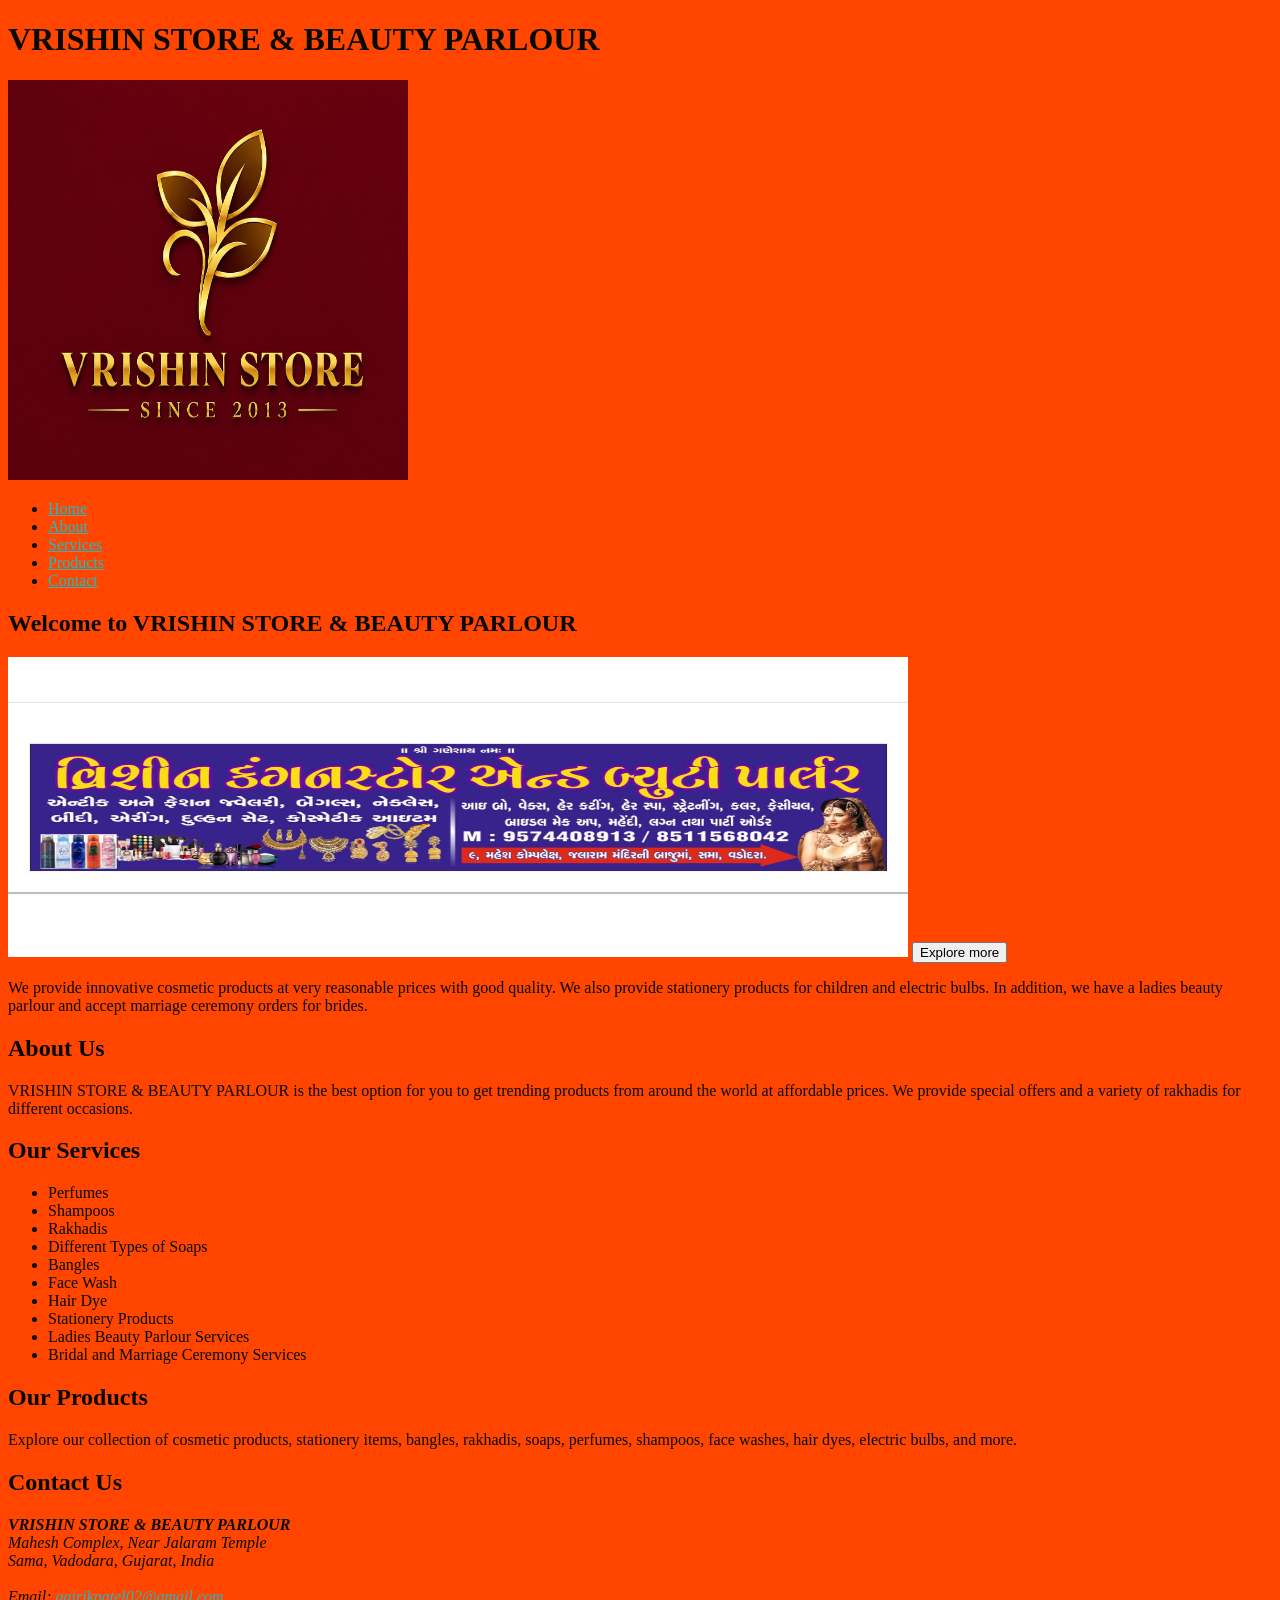
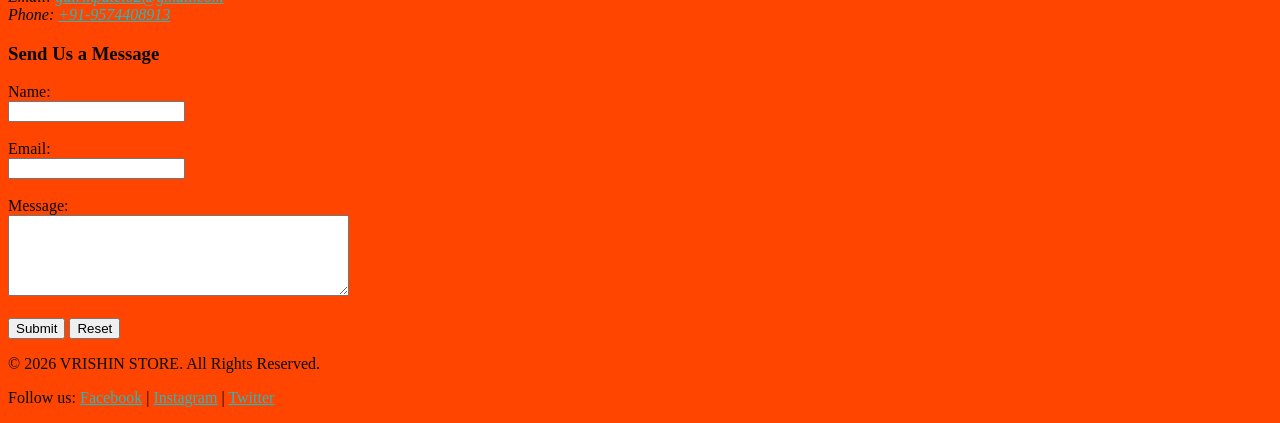
==== first.html @ b4a9011b "Publish VRISHIN STORE website" ====
<!DOCTYPE html>
<html lang="en">
<head>
    <meta charset="UTF-8">
    <meta name="viewport" content="width=device-width, initial-scale=1.0">

    <meta name="author" content="VRISHIN STORE">
    <meta name="description"
          content="Official website of Vrishin Store providing cosmetic products and beauty parlour services">

    <title>VRISHIN STORE</title>

    <!-- Favicon -->
    <link rel="icon" href="logo.jpg" type="image/jpeg">

    <!-- CSS -->
    <style>
    body {
        background-color: orangered;
        color: #070900;
        font-family: "impact", bold cursive;
    }

    a {
        color: #22bbc1;
    }

    a:visited {
        color: #1355be;
    }

    a:hover {
        color: #210ab9;
    }
</style>
</head>

<body>

    <!-- Header -->
    <header>
        <h1>VRISHIN STORE &amp; BEAUTY PARLOUR</h1>

        <img src="ChatGPT Image Aug 8, 2026, 09_49_58 PM.png"
             alt="VRISHIN STORE Logo"
             width="400"
                 height="400">

        <!-- Navigation -->
        <nav>
            <ul>
                <li><a href="#home">Home</a></li>
                <li><a href="#about">About</a></li>
                <li><a href="#services">Services</a></li>
                <li><a href="#products">Products</a></li>
                <li><a href="#contact">Contact</a></li>
            </ul>
        </nav>
    </header>


    <!-- Main Content -->
    <main>

        <!-- Banner Section -->
        <section class="hero">
            <h2>Welcome to VRISHIN STORE &amp; BEAUTY PARLOUR</h2>

            <img src="WhatsApp Image 2026-07-31 at 9.47.10 AM.jpeg"
                 alt="ChatGPT Image Aug 8, 2026, 09_49_58 PM.png"
                 width="900"
                 height="300">
            <button> Explore more </button>
            <p>
                We provide innovative cosmetic products at very reasonable prices
                with good quality. We also provide stationery products for children
                and electric bulbs. In addition, we have a ladies beauty parlour
                and accept marriage ceremony orders for brides.
            </p>
        </section>


        <!-- About Section -->
        <section id="about">
            <h2>About Us</h2>

            <p>
                VRISHIN STORE &amp; BEAUTY PARLOUR is the best option for you to get
                trending products from around the world at affordable prices.
                We provide special offers and a variety of rakhadis for different
                occasions.
            </p>
        </section>


        <!-- Services Section -->
        <section id="services">
            <h2>Our Services</h2>

            <ul>
                <li>Perfumes</li>
                <li>Shampoos</li>
                <li>Rakhadis</li>
                <li>Different Types of Soaps</li>
                <li>Bangles</li>
                <li>Face Wash</li>
                <li>Hair Dye</li>
                <li>Stationery Products</li>
                <li>Ladies Beauty Parlour Services</li>
                <li>Bridal and Marriage Ceremony Services</li>
            </ul>
        </section>


        <!-- Products Section -->
        <section id="products">
            <div class="card">
            <h2>Our Products</h2>

            <p>
                Explore our collection of cosmetic products, stationery items,
                bangles, rakhadis, soaps, perfumes, shampoos, face washes,
                hair dyes, electric bulbs, and more.
            </p>
            </div>
        </section>


        <!-- Contact Section -->
        <section id="contact">
            <h2>Contact Us</h2>

            <address>
                <strong>VRISHIN STORE &amp; BEAUTY PARLOUR</strong><br>
                Mahesh Complex, Near Jalaram Temple<br>
                Sama, Vadodara, Gujarat, India<br><br>

                Email:
                <a href="mailto:gairikpatel02@gmail.com">
                    gairikpatel02@gmail.com
                </a>
                <br>

                Phone:
                <a href="tel:+919574408913">
                    +91-9574408913
                </a>
            </address>

            <div class="card">
            <h3>Send Us a Message</h3>
                </div>
            <form action="#" method="post">

                <label for="name">Name:</label><br>
                <input type="text" id="name" name="name" required>

                <br><br>

                <label for="email">Email:</label><br>
                <input type="email" id="email" name="email" required>

                <br><br>

                <label for="message">Message:</label><br>

                <textarea id="message"
                          name="message"
                          rows="5"
                          cols="40"
                          required></textarea>

                <br><br>

                <input type="submit" value="Submit">
                <input type="reset" value="Reset">

            </form>
        </section>

    </main>


    <!-- Footer -->
    <footer>
        <p>
            &copy; 2026 VRISHIN STORE. All Rights Reserved.
        </p>

        <p>
            Follow us:
            <a href="#">Facebook</a> |
            <a href="#">Instagram</a> |
            <a href="#">Twitter</a>
        </p>
    </footer>

</body>
</html>
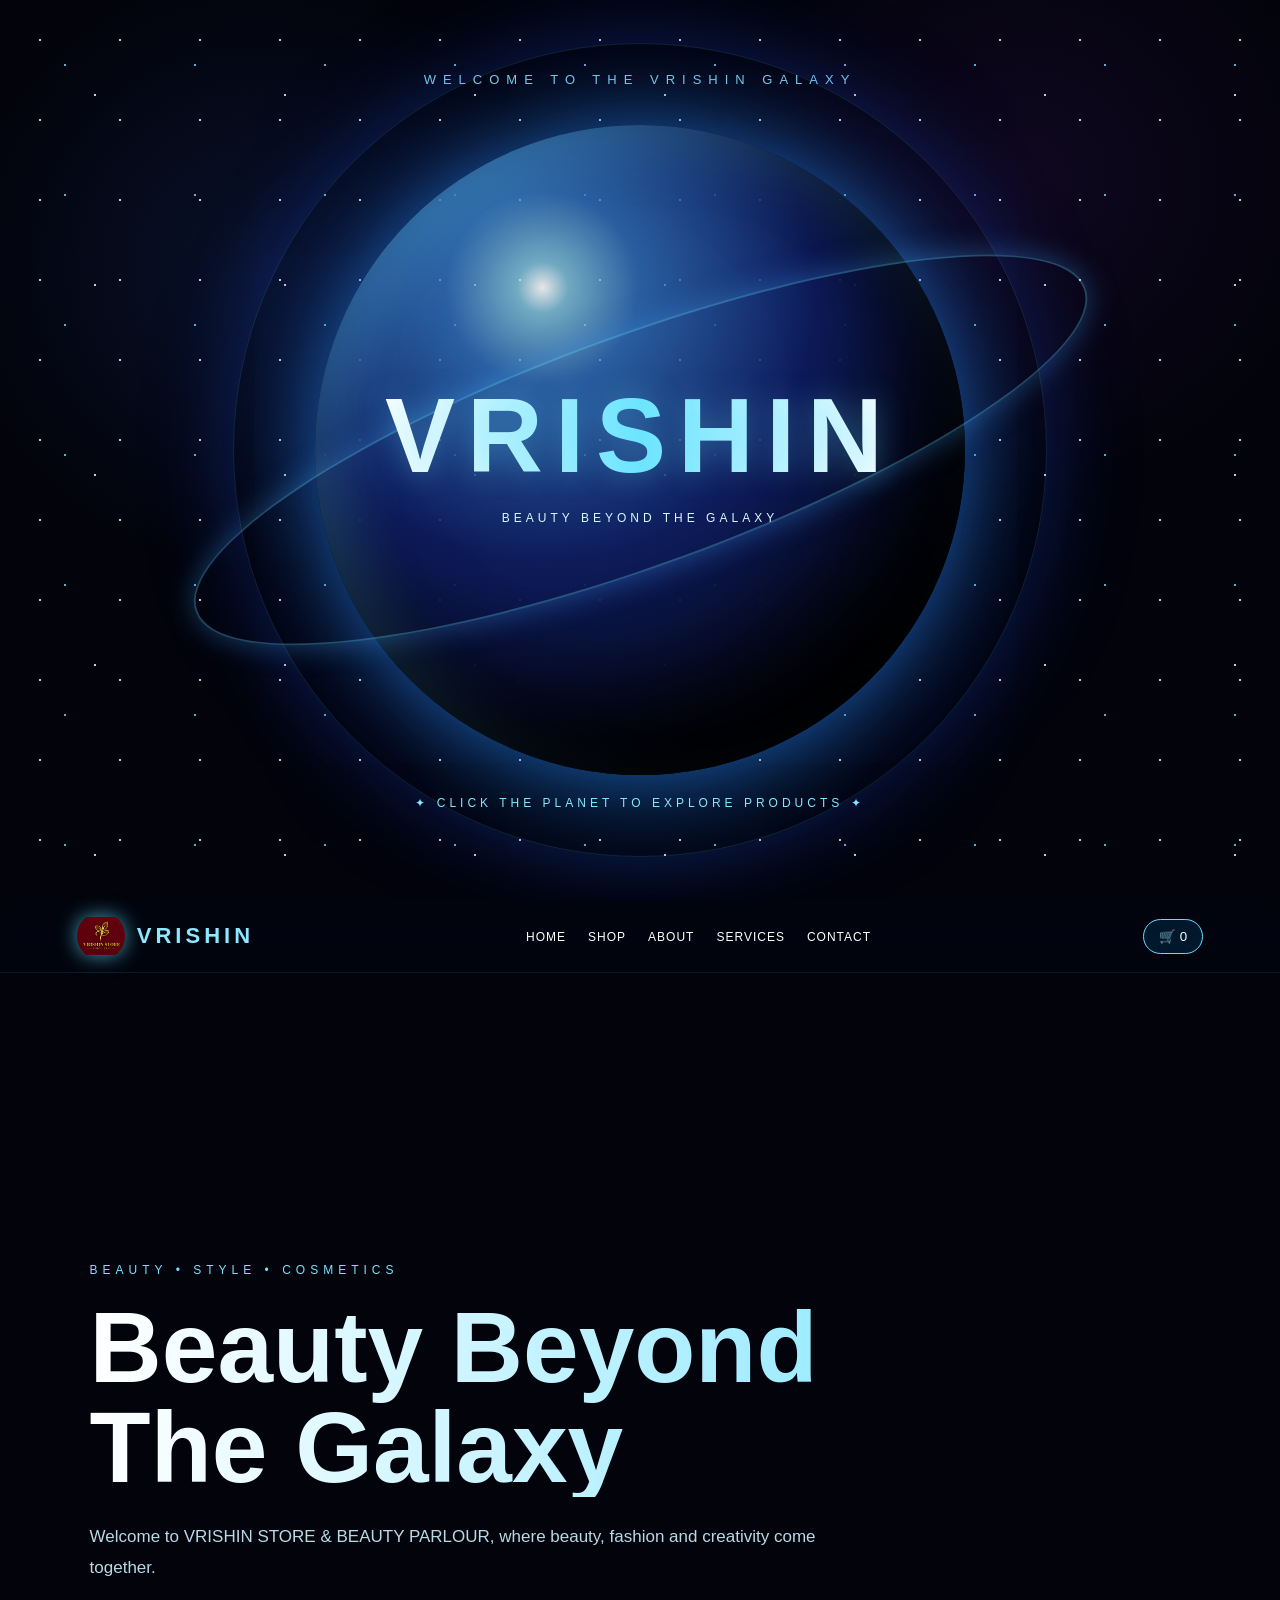
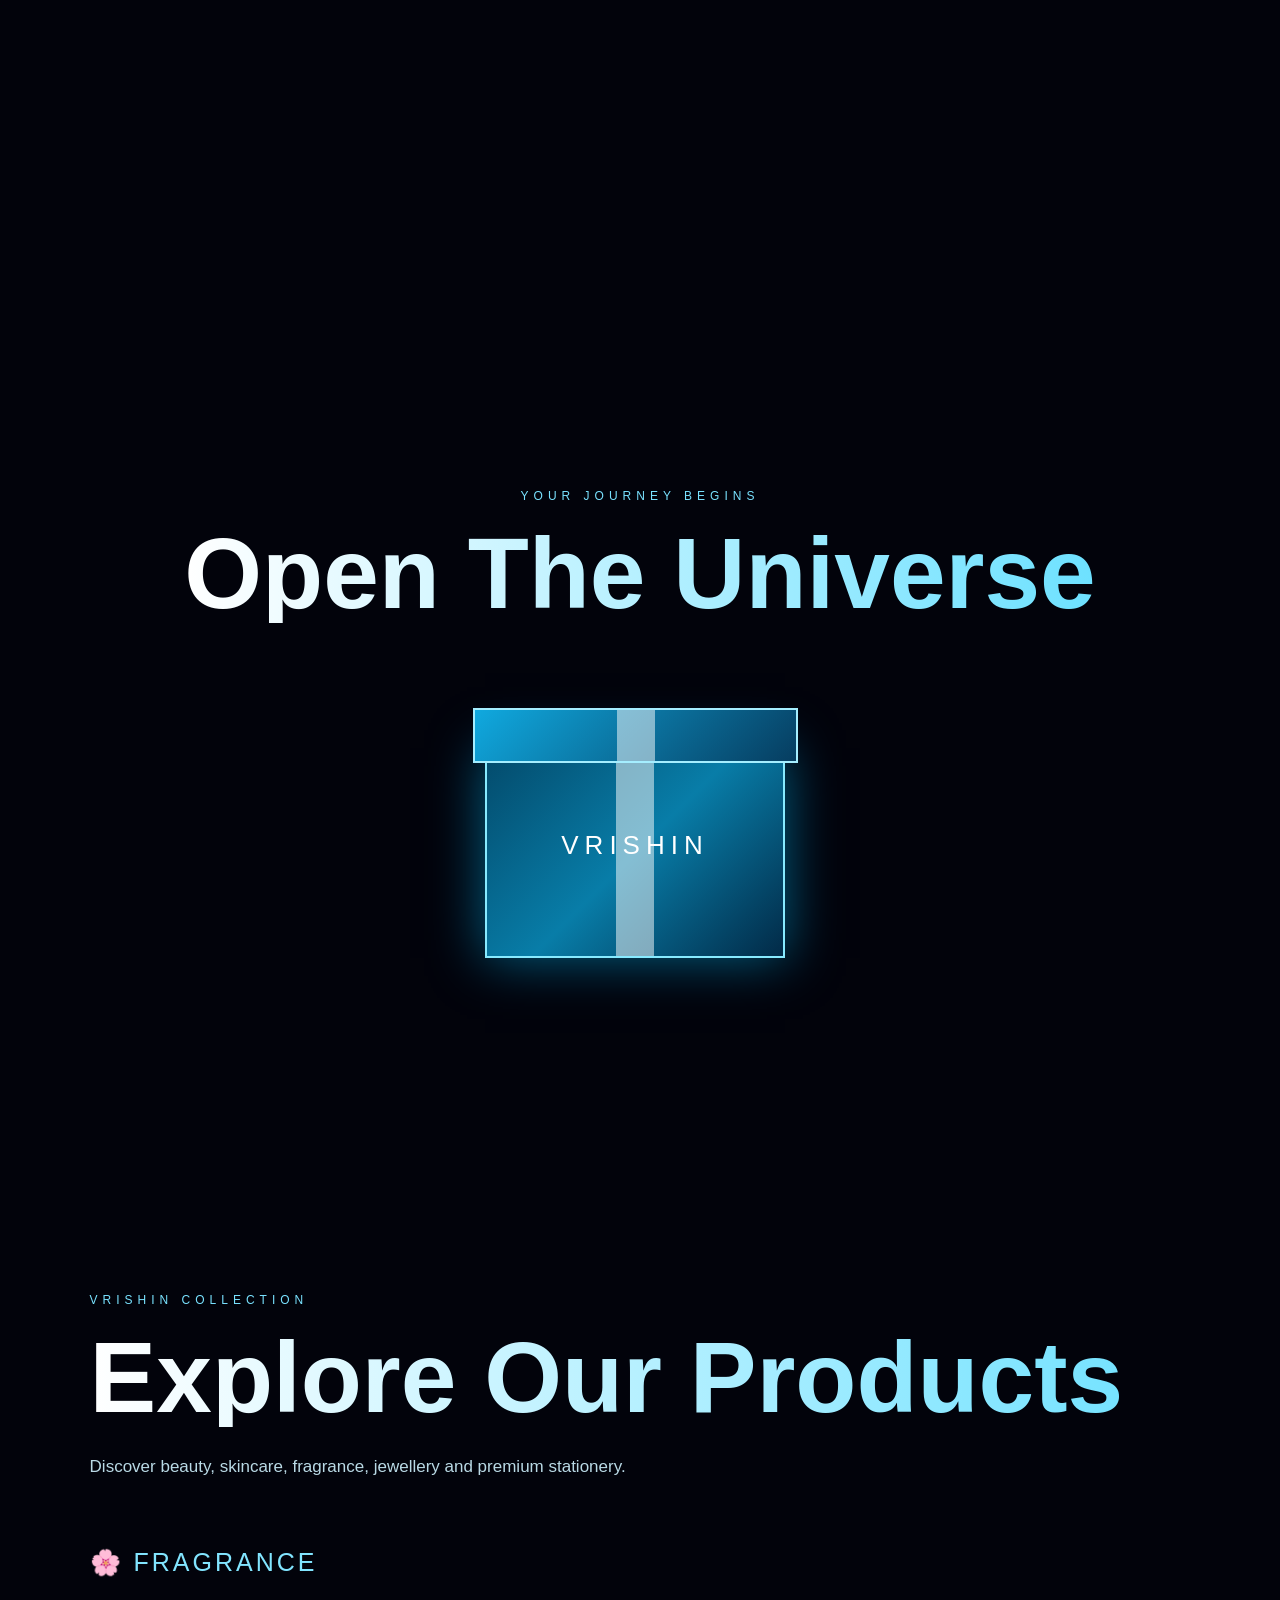
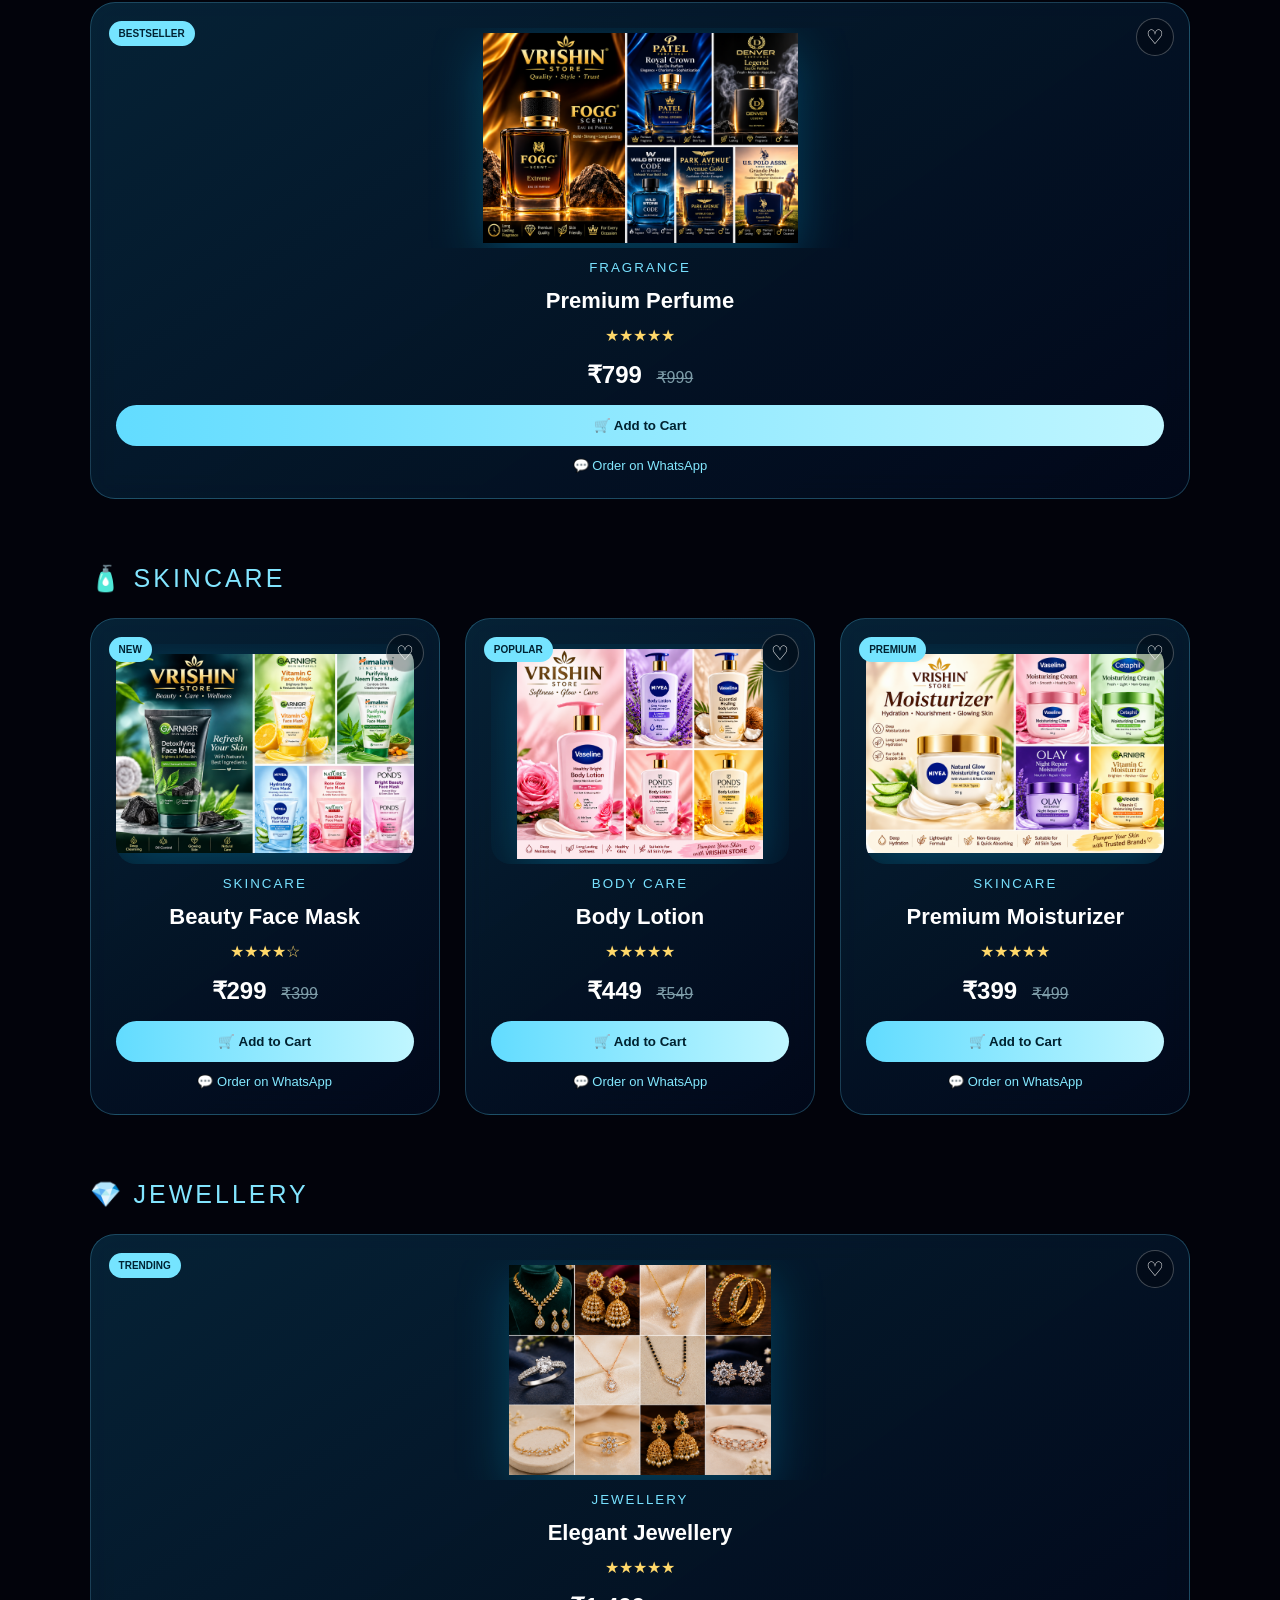
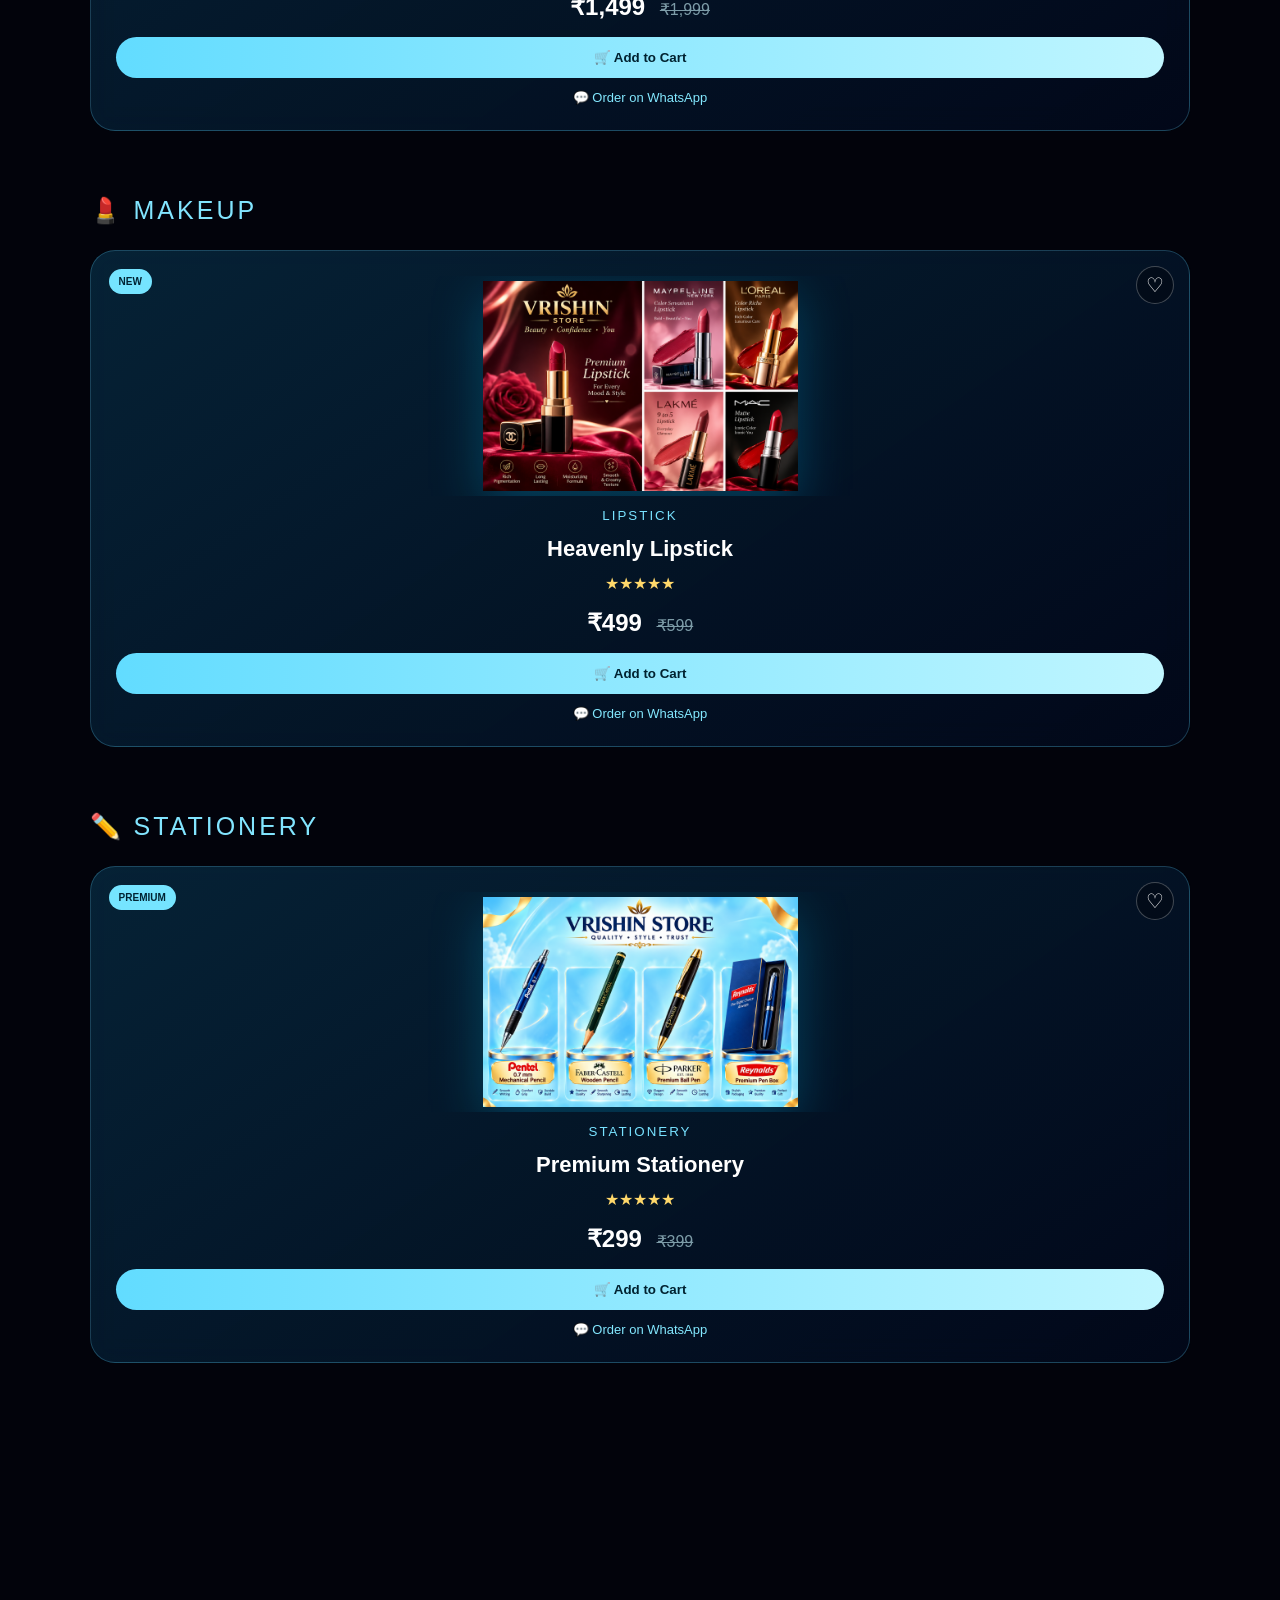
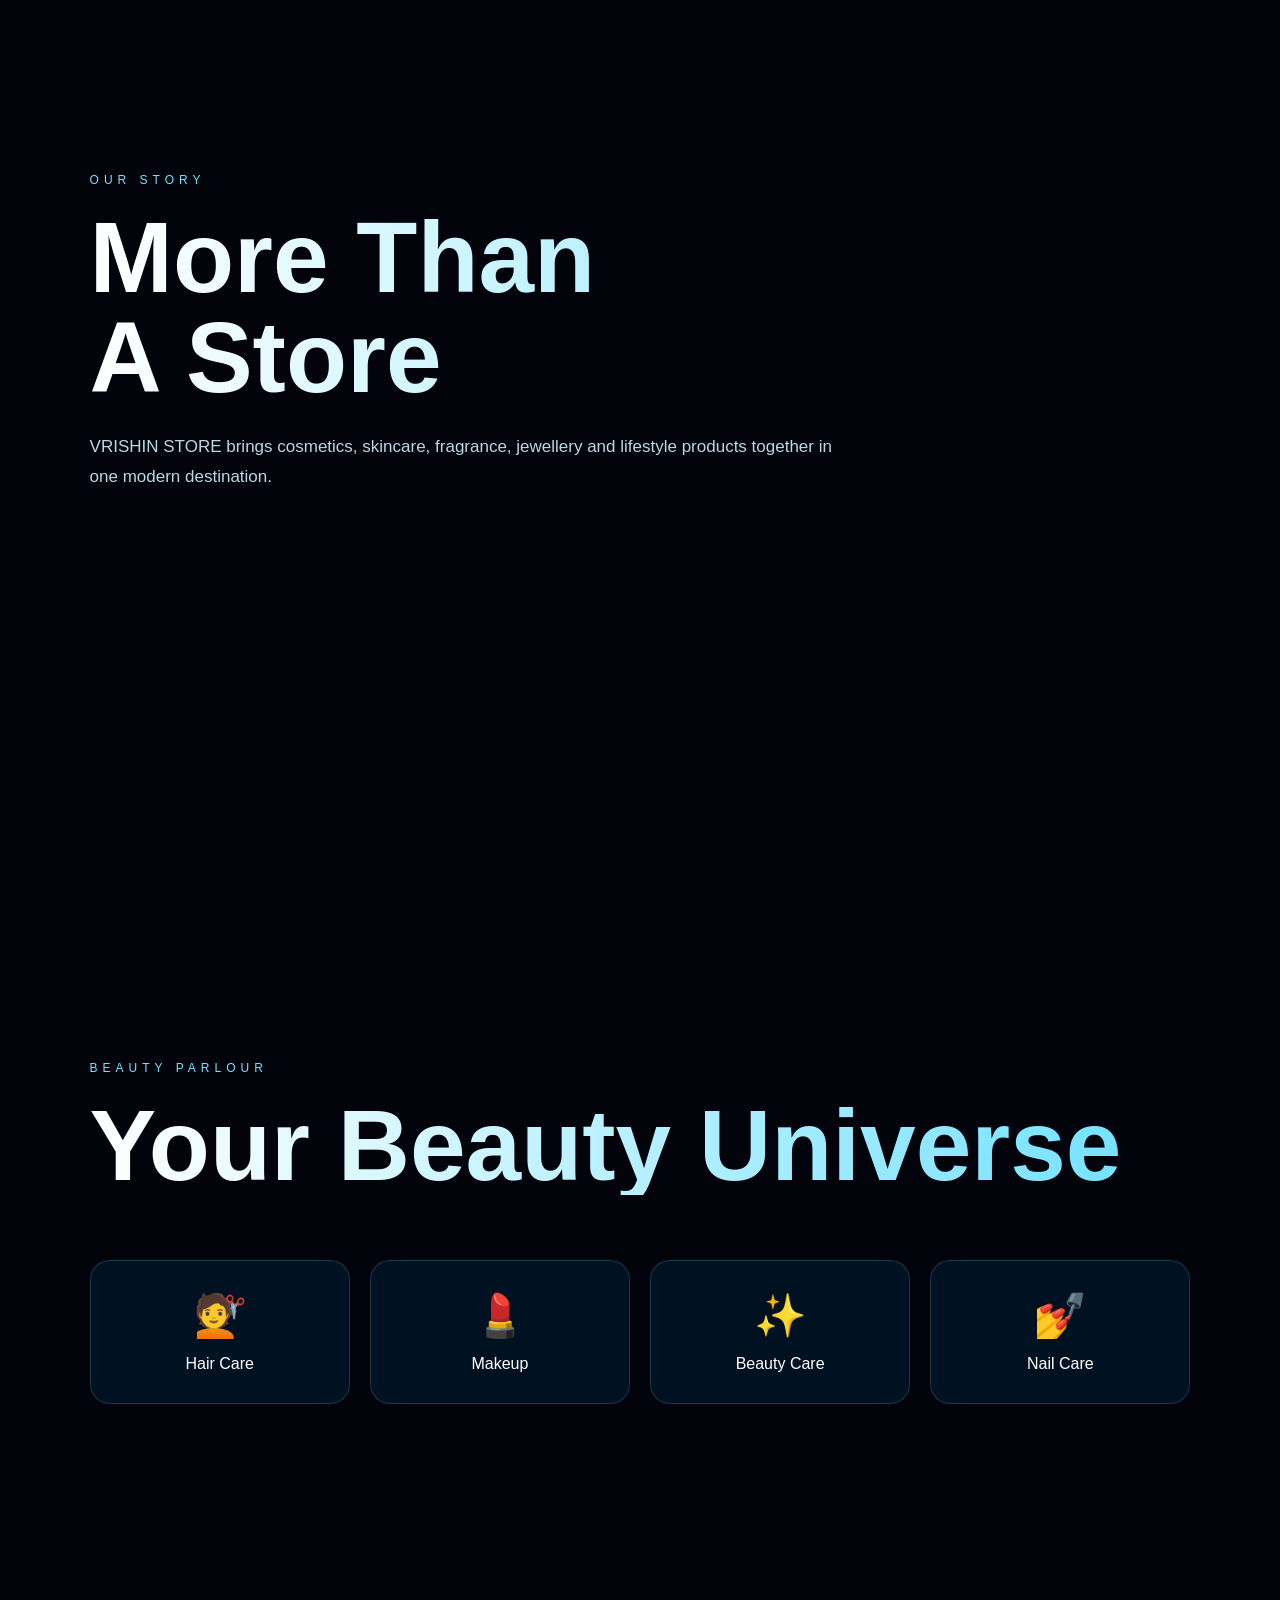
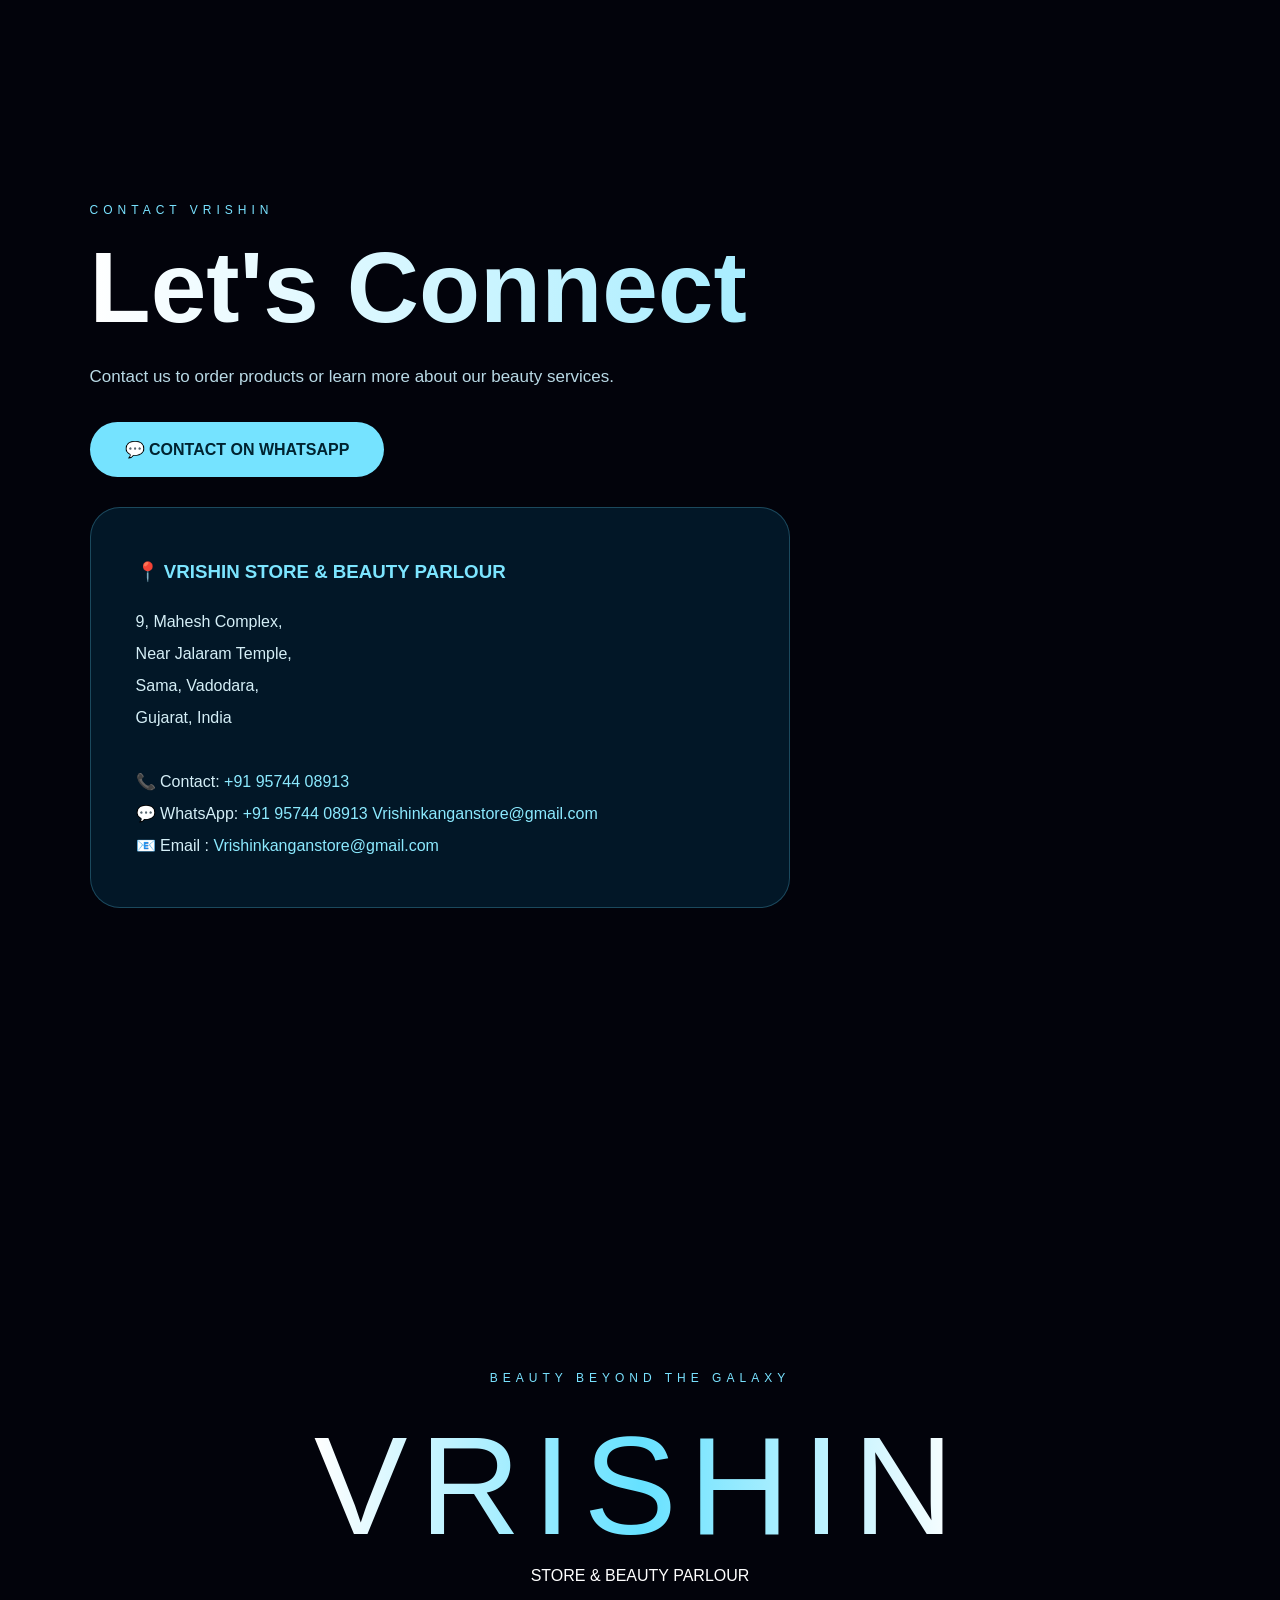
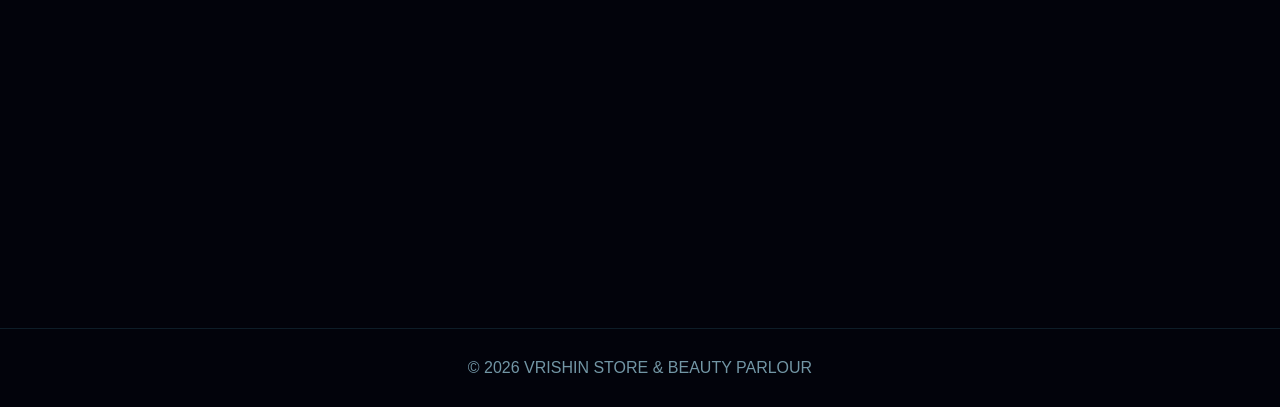
==== commit 108a036a: "Update VRISHIN STORE website" ====
--- a/first.html
+++ b/first.html
@@ -1,201 +1,2540 @@
-
 <!DOCTYPE html>
 <html lang="en">
 <head>
-    <meta charset="UTF-8">
-    <meta name="viewport" content="width=device-width, initial-scale=1.0">
-
-    <meta name="author" content="VRISHIN STORE">
-    <meta name="description"
-          content="Official website of Vrishin Store providing cosmetic products and beauty parlour services">
-
-    <title>VRISHIN STORE</title>
-
-    <!-- Favicon -->
-    <link rel="icon" href="logo.jpg" type="image/jpeg">
-
-    <!-- CSS -->
-    <style>
-    body {
-        background-color: orangered;
-        color: #070900;
-        font-family: "impact", bold cursive;
-    }
-
-    a {
-        color: #22bbc1;
-    }
-
-    a:visited {
-        color: #1355be;
-    }
-
-    a:hover {
-        color: #210ab9;
-    }
+<meta charset="UTF-8">
+<meta name="viewport" content="width=device-width, initial-scale=1.0">
+
+<title>VRISHIN STORE | Beauty Beyond The Galaxy</title>
+
+<style>
+*{
+    margin:0;
+    padding:0;
+    box-sizing:border-box;
+}
+
+html{
+    scroll-behavior:smooth;
+}
+
+body{
+    font-family:Arial,Helvetica,sans-serif;
+    background:#02030b;
+    color:#fff;
+    overflow-x:hidden;
+}
+
+/* =========================
+   GALAXY BACKGROUND
+========================= */
+
+body::before{
+    content:"";
+    position:fixed;
+    inset:0;
+    z-index:-10;
+
+    background:
+        radial-gradient(circle at 20% 30%,rgba(40,80,180,.18),transparent 25%),
+        radial-gradient(circle at 80% 20%,rgba(110,40,180,.12),transparent 25%),
+        radial-gradient(circle at 50% 70%,rgba(0,160,220,.12),transparent 30%),
+        #02030b;
+}
+
+.stars{
+    position:fixed;
+    inset:0;
+    z-index:-9;
+    pointer-events:none;
+    opacity:.8;
+
+    background-image:
+        radial-gradient(white 1px,transparent 1px),
+        radial-gradient(#76dcff 1px,transparent 1px),
+        radial-gradient(white 1px,transparent 1px);
+
+    background-size:
+        80px 80px,
+        130px 130px,
+        190px 190px;
+}
+
+/* =========================
+   OPENING PLANET
+========================= */
+
+#planetIntro{
+    height:100vh;
+    min-height:750px;
+    position:relative;
+    overflow:hidden;
+
+    display:flex;
+    align-items:center;
+    justify-content:center;
+
+    perspective:1400px;
+}
+
+.intro-title{
+    position:absolute;
+    top:8%;
+    width:100%;
+
+    text-align:center;
+
+    color:#8de8ff;
+    letter-spacing:7px;
+    font-size:13px;
+    opacity:.9;
+}
+
+.main-planet{
+    width:min(65vw,650px);
+    aspect-ratio:1;
+
+    border-radius:50%;
+    position:relative;
+    cursor:pointer;
+
+    background:
+        radial-gradient(
+            circle at 35% 25%,
+            rgba(255,255,255,.9) 0%,
+            rgba(150,225,255,.75) 4%,
+            rgba(55,125,210,.75) 15%,
+            rgba(15,30,100,.9) 42%,
+            #02030c 75%
+        );
+
+    box-shadow:
+        inset -50px -50px 100px rgba(0,0,0,.85),
+        inset 25px 20px 60px rgba(100,220,255,.3),
+        0 0 80px rgba(40,150,255,.55),
+        0 0 180px rgba(40,90,255,.3);
+
+    display:flex;
+    align-items:center;
+    justify-content:center;
+
+    transition:
+        transform 1s cubic-bezier(.2,.8,.2,1),
+        opacity .8s ease;
+
+    animation:
+        planetFloat 5s ease-in-out infinite,
+        planetRotate 25s linear infinite;
+}
+
+@keyframes planetFloat{
+    0%,100%{
+        transform:translateY(0);
+    }
+
+    50%{
+        transform:translateY(-25px);
+    }
+}
+
+@keyframes planetRotate{
+    from{
+        filter:hue-rotate(0deg);
+    }
+
+    to{
+        filter:hue-rotate(25deg);
+    }
+}
+
+/* GALAXY RINGS */
+
+.main-planet::before{
+    content:"";
+    position:absolute;
+
+    width:145%;
+    height:35%;
+
+    border-radius:50%;
+    border:2px solid rgba(100,220,255,.3);
+
+    box-shadow:
+        0 0 30px rgba(70,170,255,.35);
+
+    transform:rotate(-20deg);
+}
+
+.main-planet::after{
+    content:"";
+    position:absolute;
+
+    width:125%;
+    height:125%;
+
+    border-radius:50%;
+    border:1px solid rgba(120,220,255,.13);
+
+    box-shadow:
+        0 0 80px rgba(40,100,255,.25);
+}
+
+/* VRISHIN TEXT */
+
+.planet-brand{
+    position:relative;
+    z-index:5;
+
+    text-align:center;
+    pointer-events:none;
+}
+
+.planet-brand h1{
+    font-size:clamp(45px,9vw,105px);
+    letter-spacing:12px;
+
+    background:
+        linear-gradient(
+            90deg,
+            #fff,
+            #6ee6ff,
+            #fff
+        );
+
+    -webkit-background-clip:text;
+    color:transparent;
+
+    text-shadow:
+        0 0 30px rgba(100,220,255,.35);
+}
+
+.planet-brand p{
+    margin-top:15px;
+
+    color:#d5f8ff;
+    letter-spacing:4px;
+    font-size:12px;
+}
+
+.click-message{
+    position:absolute;
+    bottom:10%;
+
+    text-align:center;
+
+    color:#83e6ff;
+    letter-spacing:4px;
+    font-size:12px;
+
+    animation:clickPulse 2s infinite;
+}
+
+@keyframes clickPulse{
+    50%{
+        opacity:.35;
+        transform:scale(.95);
+    }
+}
+
+/* =========================
+   PRODUCT SOLAR SYSTEM
+========================= */
+
+.product-system{
+    position:absolute;
+    inset:0;
+
+    display:flex;
+    align-items:center;
+    justify-content:center;
+
+    opacity:0;
+    pointer-events:none;
+
+    transition:opacity 1s ease;
+}
+
+.product-system.active{
+    opacity:1;
+    pointer-events:auto;
+}
+
+.product-system.hide{
+    opacity:0;
+    transform:translateY(-180px) scale(.7);
+
+    transition:all .8s ease;
+}
+
+/* CENTRAL PLANET */
+
+.central-vrishin{
+    position:absolute;
+
+    width:170px;
+    height:170px;
+
+    border-radius:50%;
+    z-index:10;
+
+    display:flex;
+    align-items:center;
+    justify-content:center;
+
+    text-align:center;
+
+    font-size:22px;
+    font-weight:bold;
+    letter-spacing:5px;
+
+    background:
+        radial-gradient(
+            circle at 30% 25%,
+            #dfffff,
+            #48d5ff 20%,
+            #07528c 60%,
+            #020c25
+        );
+
+    box-shadow:
+        0 0 50px #00bfff,
+        0 0 140px rgba(0,140,255,.6);
+}
+
+/* ORBITS */
+
+.orbit{
+    position:absolute;
+
+    border-radius:50%;
+
+    border:
+        1px solid rgba(100,220,255,.18);
+
+    animation:
+        orbitRotate linear infinite;
+}
+
+.orbit1{
+    width:min(75vw,750px);
+    height:min(75vw,750px);
+
+    animation-duration:25s;
+}
+
+.orbit2{
+    width:min(52vw,520px);
+    height:min(52vw,520px);
+
+    animation-duration:18s;
+    animation-direction:reverse;
+}
+
+@keyframes orbitRotate{
+    from{
+        transform:rotate(0deg);
+    }
+
+    to{
+        transform:rotate(360deg);
+    }
+}
+
+/* PRODUCT PLANETS */
+
+.product-planet{
+    position:absolute;
+
+    width:90px;
+    height:90px;
+
+    border-radius:50%;
+
+    display:flex;
+    align-items:center;
+    justify-content:center;
+
+    font-size:40px;
+    cursor:pointer;
+
+    background:
+        radial-gradient(
+            circle at 30% 25%,
+            #fff,
+            #74e2ff 15%,
+            #0874b2 55%,
+            #020b28
+        );
+
+    box-shadow:
+        0 0 30px rgba(80,220,255,.7);
+
+    transition:.4s;
+}
+
+.product-planet:hover{
+    transform:scale(1.25);
+
+    box-shadow:
+        0 0 60px #a5efff;
+}
+
+.product-planet span{
+    position:absolute;
+    top:98px;
+
+    width:150px;
+
+    text-align:center;
+
+    color:#b8efff;
+    font-size:11px;
+
+    pointer-events:none;
+}
+
+/* OUTER ORBIT */
+
+.orbit1 .product-planet:nth-child(1){
+    top:-45px;
+    left:50%;
+    transform:translateX(-50%);
+}
+
+.orbit1 .product-planet:nth-child(2){
+    top:15%;
+    right:3%;
+}
+
+.orbit1 .product-planet:nth-child(3){
+    bottom:10%;
+    right:8%;
+}
+
+.orbit1 .product-planet:nth-child(4){
+    bottom:-45px;
+    left:50%;
+    transform:translateX(-50%);
+}
+
+.orbit1 .product-planet:nth-child(5){
+    bottom:10%;
+    left:8%;
+}
+
+.orbit1 .product-planet:nth-child(6){
+    top:15%;
+    left:3%;
+}
+
+/* =========================
+   NAVIGATION
+========================= */
+
+nav{
+    position:sticky;
+    top:0;
+    z-index:1000;
+
+    display:flex;
+    justify-content:space-between;
+    align-items:center;
+
+    padding:12px 6%;
+
+    background:rgba(2,5,15,.82);
+
+    backdrop-filter:blur(15px);
+
+    border-bottom:
+        1px solid rgba(100,220,255,.1);
+}
+
+/* LOGO */
+
+.logo{
+    display:flex;
+    align-items:center;
+    gap:12px;
+
+    font-size:22px;
+    font-weight:bold;
+    letter-spacing:4px;
+
+    color:#8ce8ff;
+}
+
+.logo img{
+    width:48px;
+    height:48px;
+
+    object-fit:contain;
+
+    border-radius:50%;
+
+    filter:
+        drop-shadow(0 0 10px rgba(100,220,255,.7));
+}
+
+nav ul{
+    display:flex;
+
+    list-style:none;
+    gap:22px;
+}
+
+nav a{
+    text-decoration:none;
+
+    color:white;
+    font-size:12px;
+    letter-spacing:1px;
+
+    transition:.3s;
+}
+
+nav a:hover{
+    color:#78e3ff;
+}
+
+.cart-btn{
+    border:1px solid #68dcff;
+
+    background:
+        rgba(0,100,160,.2);
+
+    color:white;
+
+    padding:9px 15px;
+
+    border-radius:30px;
+
+    cursor:pointer;
+
+    transition:.3s;
+}
+
+.cart-btn:hover{
+    background:#68dcff;
+    color:#002330;
+}
+
+/* =========================
+   GENERAL SECTIONS
+========================= */
+
+section:not(#planetIntro){
+    min-height:100vh;
+
+    padding:120px 7%;
+
+    display:flex;
+    flex-direction:column;
+    justify-content:center;
+}
+
+.section-tag{
+    color:#79e2ff;
+
+    letter-spacing:5px;
+    font-size:12px;
+
+    margin-bottom:20px;
+}
+
+.section-title{
+    font-size:clamp(45px,8vw,100px);
+
+    line-height:1;
+
+    background:
+        linear-gradient(
+            90deg,
+            #fff,
+            #6de1ff
+        );
+
+    -webkit-background-clip:text;
+    color:transparent;
+
+    margin-bottom:25px;
+}
+
+.section-description{
+    max-width:750px;
+
+    color:#b9d9e5;
+
+    line-height:1.8;
+
+    font-size:17px;
+}
+
+/* =========================
+   3D BOX
+========================= */
+
+.box-section{
+    align-items:center;
+    text-align:center;
+
+    perspective:1000px;
+}
+
+.box-wrapper{
+    margin-top:60px;
+
+    width:310px;
+    height:250px;
+
+    position:relative;
+
+    transform-style:preserve-3d;
+
+    animation:
+        boxFloat 4s infinite ease-in-out;
+}
+
+@keyframes boxFloat{
+    0%,100%{
+        transform:
+            rotateX(-12deg)
+            rotateY(25deg)
+            translateY(0);
+    }
+
+    50%{
+        transform:
+            rotateX(-12deg)
+            rotateY(25deg)
+            translateY(-25px);
+    }
+}
+
+.box-body{
+    position:absolute;
+
+    width:300px;
+    height:210px;
+
+    bottom:0;
+
+    background:
+        linear-gradient(
+            135deg,
+            #034a6b,
+            #087da8,
+            #022a47
+        );
+
+    border:2px solid #87eaff;
+
+    box-shadow:
+        0 0 50px rgba(0,190,255,.5);
+}
+
+.box-lid{
+    position:absolute;
+
+    width:325px;
+    height:55px;
+
+    top:0;
+    left:-12px;
+
+    transform-origin:bottom;
+
+    background:
+        linear-gradient(
+            135deg,
+            #10a9df,
+            #063d60
+        );
+
+    border:2px solid #a5eeff;
+
+    animation:
+        openBox 5s infinite;
+}
+
+@keyframes openBox{
+    0%,20%{
+        transform:rotateX(0);
+    }
+
+    50%,75%{
+        transform:rotateX(-105deg);
+    }
+
+    100%{
+        transform:rotateX(0);
+    }
+}
+
+.box-brand{
+    position:absolute;
+
+    top:80px;
+
+    width:100%;
+
+    font-size:26px;
+    letter-spacing:6px;
+}
+
+.box-ribbon{
+    position:absolute;
+
+    width:38px;
+    height:100%;
+
+    left:50%;
+
+    transform:translateX(-50%);
+
+    background:
+        rgba(255,255,255,.5);
+}
+
+/* =========================
+   PRODUCTS
+========================= */
+
+.category-title{
+    margin:65px 0 25px;
+
+    color:#82e5ff;
+
+    font-size:25px;
+    letter-spacing:3px;
+}
+
+.product-grid{
+    display:grid;
+
+    grid-template-columns:
+        repeat(auto-fit,minmax(250px,1fr));
+
+    gap:25px;
+}
+
+.product{
+    position:relative;
+
+    min-height:450px;
+
+    padding:25px;
+
+    border-radius:25px;
+
+    border:
+        1px solid rgba(100,220,255,.25);
+
+    background:
+        linear-gradient(
+            145deg,
+            rgba(10,60,90,.55),
+            rgba(2,10,30,.75)
+        );
+
+    backdrop-filter:blur(15px);
+
+    transition:
+        transform .4s ease,
+        box-shadow .4s ease;
+}
+
+.product:hover{
+    transform:
+        translateY(-12px)
+        rotateX(3deg)
+        rotateY(-3deg);
+
+    box-shadow:
+        0 20px 70px
+        rgba(0,180,255,.25);
+}
+
+/* BADGE */
+
+.badge{
+    position:absolute;
+
+    top:18px;
+    left:18px;
+
+    z-index:5;
+
+    background:#75e4ff;
+    color:#002333;
+
+    padding:7px 10px;
+
+    border-radius:20px;
+
+    font-size:10px;
+    font-weight:bold;
+}
+
+/* WISHLIST */
+
+.wish{
+    position:absolute;
+
+    top:15px;
+    right:15px;
+
+    z-index:5;
+
+    width:38px;
+    height:38px;
+
+    border-radius:50%;
+
+    border:
+        1px solid rgba(255,255,255,.25);
+
+    background:
+        rgba(0,0,0,.3);
+
+    color:white;
+
+    font-size:20px;
+
+    cursor:pointer;
+}
+
+.wish.active{
+    color:#ff6c9c;
+}
+
+/* =========================
+   PRODUCT IMAGE
+========================= */
+
+.product-visual{
+    height:220px;
+
+    display:flex;
+
+    align-items:center;
+    justify-content:center;
+
+    overflow:hidden;
+
+    margin-bottom:10px;
+
+    border-radius:20px;
+}
+
+.product-visual img{
+    width:100%;
+    height:210px;
+
+    object-fit:contain;
+    object-position:center;
+
+    display:block;
+
+    transition:
+        transform .5s ease,
+        filter .5s ease;
+
+    filter:
+        drop-shadow(
+            0 15px 25px
+            rgba(0,200,255,.25)
+        );
+}
+
+.product:hover .product-visual img{
+    transform:
+        scale(1.08)
+        translateY(-5px);
+
+    filter:
+        drop-shadow(
+            0 20px 35px
+            rgba(0,220,255,.45)
+        );
+}
+
+/* PRODUCT INFO */
+
+.product-info{
+    text-align:center;
+}
+
+.product-info small{
+    color:#78e2ff;
+
+    letter-spacing:2px;
+}
+
+.product h3{
+    margin:12px 0;
+
+    font-size:22px;
+}
+
+.stars-rating{
+    color:#ffd86a;
+}
+
+.price{
+    margin:16px 0;
+}
+
+.price strong{
+    font-size:24px;
+}
+
+.old{
+    margin-left:8px;
+
+    text-decoration:line-through;
+
+    color:#7d9ca8;
+}
+
+/* ADD TO CART */
+
+.add{
+    width:100%;
+
+    padding:13px;
+
+    border:none;
+
+    border-radius:30px;
+
+    background:
+        linear-gradient(
+            90deg,
+            #62dcff,
+            #c0f6ff
+        );
+
+    color:#002230;
+
+    font-weight:bold;
+
+    cursor:pointer;
+
+    transition:.3s;
+}
+
+.add:hover{
+    transform:scale(1.03);
+
+    box-shadow:
+        0 0 25px rgba(90,220,255,.5);
+}
+
+/* WHATSAPP */
+
+.wa-mini{
+    display:block;
+
+    margin-top:12px;
+
+    color:#83e8ff;
+
+    text-decoration:none;
+
+    font-size:13px;
+}
+
+/* =========================
+   SERVICES
+========================= */
+
+.services{
+    display:grid;
+
+    grid-template-columns:
+        repeat(auto-fit,minmax(180px,1fr));
+
+    gap:20px;
+
+    margin-top:40px;
+}
+
+.service{
+    padding:30px;
+
+    text-align:center;
+
+    border-radius:20px;
+
+    background:
+        rgba(0,30,55,.55);
+
+    border:
+        1px solid rgba(100,220,255,.2);
+
+    transition:.4s;
+}
+
+.service:hover{
+    transform:translateY(-8px);
+
+    box-shadow:
+        0 15px 40px rgba(0,180,255,.2);
+}
+
+.service span{
+    display:block;
+
+    font-size:42px;
+
+    margin-bottom:15px;
+}
+
+/* =========================
+   CONTACT
+========================= */
+
+.contact-button{
+    display:inline-block;
+
+    width:max-content;
+
+    margin-top:30px;
+
+    padding:18px 35px;
+
+    border-radius:40px;
+
+    text-decoration:none;
+
+    background:#75e3ff;
+    color:#002330;
+
+    font-weight:bold;
+}
+
+.address-card{
+    margin-top:30px;
+
+    max-width:700px;
+
+    padding:45px;
+
+    border-radius:30px;
+
+    background:
+        rgba(5,40,65,.55);
+
+    border:
+        1px solid rgba(100,220,255,.25);
+
+    line-height:2;
+
+    color:#d5eff7;
+}
+
+.address-card h3{
+    color:#7ce5ff;
+
+    margin-bottom:15px;
+}
+
+.address-card a{
+    color:#8ceaff;
+
+    text-decoration:none;
+}
+
+/* =========================
+   FINAL
+========================= */
+
+.final-section{
+    text-align:center;
+    align-items:center;
+}
+
+.final-logo{
+    font-size:clamp(55px,12vw,140px);
+
+    letter-spacing:12px;
+
+    background:
+        linear-gradient(
+            90deg,
+            #fff,
+            #66e1ff,
+            #fff
+        );
+
+    -webkit-background-clip:text;
+
+    color:transparent;
+}
+
+/* =========================
+   FOOTER
+========================= */
+
+footer{
+    padding:30px;
+
+    text-align:center;
+
+    color:#7296a5;
+
+    border-top:
+        1px solid rgba(100,220,255,.12);
+}
+
+/* =========================
+   CART
+========================= */
+
+.cart-modal{
+    position:fixed;
+    inset:0;
+
+    z-index:5000;
+
+    display:none;
+
+    align-items:center;
+    justify-content:center;
+
+    background:
+        rgba(0,0,0,.75);
+
+    backdrop-filter:blur(10px);
+}
+
+.cart-modal.show{
+    display:flex;
+}
+
+.cart-box{
+    width:min(450px,90%);
+
+    max-height:80vh;
+
+    overflow:auto;
+
+    padding:30px;
+
+    border-radius:25px;
+
+    background:#071522;
+
+    border:
+        1px solid rgba(100,220,255,.4);
+}
+
+.cart-head{
+    display:flex;
+
+    justify-content:space-between;
+}
+
+.close-cart{
+    background:none;
+    border:none;
+
+    color:white;
+
+    font-size:28px;
+
+    cursor:pointer;
+}
+
+.cart-item{
+    display:flex;
+
+    justify-content:space-between;
+
+    padding:15px 0;
+
+    border-bottom:
+        1px solid rgba(255,255,255,.1);
+}
+
+.cart-total{
+    margin-top:25px;
+
+    font-size:22px;
+
+    font-weight:bold;
+}
+
+.checkout{
+    width:100%;
+
+    margin-top:20px;
+
+    padding:15px;
+
+    border:none;
+
+    border-radius:30px;
+
+    background:#73e2ff;
+
+    color:#002330;
+
+    font-weight:bold;
+
+    cursor:pointer;
+}
+
+/* =========================
+   MOBILE
+========================= */
+
+@media(max-width:750px){
+
+    nav{
+        padding:10px 4%;
+    }
+
+    nav ul{
+        display:none;
+    }
+
+    .logo img{
+        width:40px;
+        height:40px;
+    }
+
+    .logo{
+        font-size:18px;
+    }
+
+    .main-planet{
+        width:85vw;
+    }
+
+    .product-planet{
+        width:58px;
+        height:58px;
+
+        font-size:25px;
+    }
+
+    .product-planet span{
+        top:65px;
+
+        font-size:8px;
+
+        width:90px;
+    }
+
+    .central-vrishin{
+        width:120px;
+        height:120px;
+
+        font-size:15px;
+    }
+
+    .orbit1{
+        width:92vw;
+        height:92vw;
+    }
+
+    .orbit2{
+        width:60vw;
+        height:60vw;
+    }
+
+    .product{
+        min-height:430px;
+    }
+
+    .product-visual{
+        height:200px;
+    }
+
+    .product-visual img{
+        height:190px;
+    }
+
+    .address-card{
+        padding:28px 20px;
+    }
+}
 </style>
 </head>
 
 <body>
 
-    <!-- Header -->
-    <header>
-        <h1>VRISHIN STORE &amp; BEAUTY PARLOUR</h1>
-
-        <img src="ChatGPT Image Aug 8, 2026, 09_49_58 PM.png"
-             alt="VRISHIN STORE Logo"
-             width="400"
-                 height="400">
-
-        <!-- Navigation -->
-        <nav>
-            <ul>
-                <li><a href="#home">Home</a></li>
-                <li><a href="#about">About</a></li>
-                <li><a href="#services">Services</a></li>
-                <li><a href="#products">Products</a></li>
-                <li><a href="#contact">Contact</a></li>
-            </ul>
-        </nav>
-    </header>
-
-
-    <!-- Main Content -->
-    <main>
-
-        <!-- Banner Section -->
-        <section class="hero">
-            <h2>Welcome to VRISHIN STORE &amp; BEAUTY PARLOUR</h2>
-
-            <img src="WhatsApp Image 2026-07-31 at 9.47.10 AM.jpeg"
-                 alt="ChatGPT Image Aug 8, 2026, 09_49_58 PM.png"
-                 width="900"
-                 height="300">
-            <button> Explore more </button>
+<div class="stars"></div>
+
+<!-- =========================
+     HUGE VRISHIN PLANET
+========================= -->
+
+<section id="planetIntro">
+
+    <div class="intro-title">
+        WELCOME TO THE VRISHIN GALAXY
+    </div>
+
+    <div class="main-planet" id="mainPlanet">
+
+        <div class="planet-brand">
+
+            <h1>VRISHIN</h1>
+
             <p>
-                We provide innovative cosmetic products at very reasonable prices
-                with good quality. We also provide stationery products for children
-                and electric bulbs. In addition, we have a ladies beauty parlour
-                and accept marriage ceremony orders for brides.
+                BEAUTY BEYOND THE GALAXY
             </p>
-        </section>
-
-
-        <!-- About Section -->
-        <section id="about">
-            <h2>About Us</h2>
-
-            <p>
-                VRISHIN STORE &amp; BEAUTY PARLOUR is the best option for you to get
-                trending products from around the world at affordable prices.
-                We provide special offers and a variety of rakhadis for different
-                occasions.
-            </p>
-        </section>
-
-
-        <!-- Services Section -->
-        <section id="services">
-            <h2>Our Services</h2>
-
-            <ul>
-                <li>Perfumes</li>
-                <li>Shampoos</li>
-                <li>Rakhadis</li>
-                <li>Different Types of Soaps</li>
-                <li>Bangles</li>
-                <li>Face Wash</li>
-                <li>Hair Dye</li>
-                <li>Stationery Products</li>
-                <li>Ladies Beauty Parlour Services</li>
-                <li>Bridal and Marriage Ceremony Services</li>
-            </ul>
-        </section>
-
-
-        <!-- Products Section -->
-        <section id="products">
-            <div class="card">
-            <h2>Our Products</h2>
-
-            <p>
-                Explore our collection of cosmetic products, stationery items,
-                bangles, rakhadis, soaps, perfumes, shampoos, face washes,
-                hair dyes, electric bulbs, and more.
-            </p>
+
+        </div>
+
+    </div>
+
+    <div class="click-message" id="clickMessage">
+        ✦ CLICK THE PLANET TO EXPLORE PRODUCTS ✦
+    </div>
+
+    <!-- PRODUCT SOLAR SYSTEM -->
+
+    <div class="product-system" id="productSystem">
+
+        <div class="central-vrishin">
+            VRISHIN
+        </div>
+
+        <!-- OUTER ORBIT -->
+
+        <div class="orbit orbit1">
+
+            <div class="product-planet">
+                🌸
+                <span>Premium Perfume</span>
             </div>
-        </section>
-
-
-        <!-- Contact Section -->
-        <section id="contact">
-            <h2>Contact Us</h2>
-
-            <address>
-                <strong>VRISHIN STORE &amp; BEAUTY PARLOUR</strong><br>
-                Mahesh Complex, Near Jalaram Temple<br>
-                Sama, Vadodara, Gujarat, India<br><br>
-
-                Email:
-                <a href="mailto:gairikpatel02@gmail.com">
-                    gairikpatel02@gmail.com
+
+            <div class="product-planet">
+                🎭
+                <span>Beauty Face Mask</span>
+            </div>
+
+            <div class="product-planet">
+                🧴
+                <span>Body Lotion</span>
+            </div>
+
+            <div class="product-planet">
+                ✨
+                <span>Premium Moisturizer</span>
+            </div>
+
+            <div class="product-planet">
+                💎
+                <span>Elegant Jewellery</span>
+            </div>
+
+            <div class="product-planet">
+                💄
+                <span>Heavenly Lipstick</span>
+            </div>
+
+        </div>
+
+    </div>
+
+</section>
+
+<!-- =========================
+     NAVIGATION
+========================= -->
+
+<nav>
+
+    <div class="logo">
+
+        <img
+            src="logo.png"
+            alt="VRISHIN STORE Logo"
+        >
+
+        <span>VRISHIN</span>
+
+    </div>
+
+    <ul>
+
+        <li>
+            <a href="#home">HOME</a>
+        </li>
+
+        <li>
+            <a href="#shop">SHOP</a>
+        </li>
+
+        <li>
+            <a href="#about">ABOUT</a>
+        </li>
+
+        <li>
+            <a href="#services">SERVICES</a>
+        </li>
+
+        <li>
+            <a href="#contact">CONTACT</a>
+        </li>
+
+    </ul>
+
+    <button
+        class="cart-btn"
+        onclick="openCart()">
+
+        🛒
+        <span id="cartCount">0</span>
+
+    </button>
+
+</nav>
+
+<!-- =========================
+     HOME
+========================= -->
+
+<section id="home">
+
+    <div class="section-tag">
+        BEAUTY • STYLE • COSMETICS
+    </div>
+
+    <h2 class="section-title">
+        Beauty Beyond<br>
+        The Galaxy
+    </h2>
+
+    <p class="section-description">
+
+        Welcome to VRISHIN STORE & BEAUTY PARLOUR,
+        where beauty, fashion and creativity come together.
+
+    </p>
+
+</section>
+
+<!-- =========================
+     3D BOX
+========================= -->
+
+<section class="box-section">
+
+    <div class="section-tag">
+        YOUR JOURNEY BEGINS
+    </div>
+
+    <h2 class="section-title">
+        Open The Universe
+    </h2>
+
+    <div class="box-wrapper">
+
+        <div class="box-body">
+
+            <div class="box-ribbon"></div>
+
+            <div class="box-brand">
+                VRISHIN
+            </div>
+
+        </div>
+
+        <div class="box-lid">
+
+            <div class="box-ribbon"></div>
+
+        </div>
+
+    </div>
+
+</section>
+
+<!-- =========================
+     PRODUCTS
+========================= -->
+
+<section id="shop">
+
+    <div class="section-tag">
+        VRISHIN COLLECTION
+    </div>
+
+    <h2 class="section-title">
+        Explore Our Products
+    </h2>
+
+    <p class="section-description">
+
+        Discover beauty, skincare, fragrance,
+        jewellery and premium stationery.
+
+    </p>
+
+    <!-- FRAGRANCE -->
+
+    <div class="category-title">
+        🌸 FRAGRANCE
+    </div>
+
+    <div class="product-grid">
+
+        <article class="product">
+
+            <span class="badge">
+                BESTSELLER
+            </span>
+
+            <button
+                class="wish"
+                onclick="toggleWish(this)">
+                ♡
+            </button>
+
+            <div class="product-visual">
+
+                <img
+                    src="perfume.png"
+                    alt="Premium Perfume"
+                >
+
+            </div>
+
+            <div class="product-info">
+
+                <small>
+                    FRAGRANCE
+                </small>
+
+                <h3>
+                    Premium Perfume
+                </h3>
+
+                <div class="stars-rating">
+                    ★★★★★
+                </div>
+
+                <div class="price">
+
+                    <strong>
+                        ₹799
+                    </strong>
+
+                    <span class="old">
+                        ₹999
+                    </span>
+
+                </div>
+
+                <button
+                    class="add"
+                    onclick="addToCart('Premium Perfume',799)">
+
+                    🛒 Add to Cart
+
+                </button>
+
+                <a
+                    class="wa-mini"
+                    target="_blank"
+                    href="https://wa.me/919574408913?text=I%20want%20to%20order%20Premium%20Perfume">
+
+                    💬 Order on WhatsApp
+
                 </a>
+
+            </div>
+
+        </article>
+
+    </div>
+
+    <!-- SKINCARE -->
+
+    <div class="category-title">
+        🧴 SKINCARE
+    </div>
+
+    <div class="product-grid">
+
+        <!-- FACE MASK -->
+
+        <article class="product">
+
+            <span class="badge">
+                NEW
+            </span>
+
+            <button
+                class="wish"
+                onclick="toggleWish(this)">
+                ♡
+            </button>
+
+            <div class="product-visual">
+
+                <img
+                    src="facemask.png"
+                    alt="Beauty Face Mask"
+                >
+
+            </div>
+
+            <div class="product-info">
+
+                <small>
+                    SKINCARE
+                </small>
+
+                <h3>
+                    Beauty Face Mask
+                </h3>
+
+                <div class="stars-rating">
+                    ★★★★☆
+                </div>
+
+                <div class="price">
+
+                    <strong>
+                        ₹299
+                    </strong>
+
+                    <span class="old">
+                        ₹399
+                    </span>
+
+                </div>
+
+                <button
+                    class="add"
+                    onclick="addToCart('Beauty Face Mask',299)">
+
+                    🛒 Add to Cart
+
+                </button>
+
+                <a
+                    class="wa-mini"
+                    target="_blank"
+                    href="https://wa.me/919574408913?text=I%20want%20to%20order%20Beauty%20Face%20Mask">
+
+                    💬 Order on WhatsApp
+
+                </a>
+
+            </div>
+
+        </article>
+
+        <!-- BODY LOTION -->
+
+        <article class="product">
+
+            <span class="badge">
+                POPULAR
+            </span>
+
+            <button
+                class="wish"
+                onclick="toggleWish(this)">
+                ♡
+            </button>
+
+            <div class="product-visual">
+
+                <img
+                    src="bodylotion.png"
+                    alt="Body Lotion"
+                >
+
+            </div>
+
+            <div class="product-info">
+
+                <small>
+                    BODY CARE
+                </small>
+
+                <h3>
+                    Body Lotion
+                </h3>
+
+                <div class="stars-rating">
+                    ★★★★★
+                </div>
+
+                <div class="price">
+
+                    <strong>
+                        ₹449
+                    </strong>
+
+                    <span class="old">
+                        ₹549
+                    </span>
+
+                </div>
+
+                <button
+                    class="add"
+                    onclick="addToCart('Body Lotion',449)">
+
+                    🛒 Add to Cart
+
+                </button>
+                <a
+                    class="wa-mini"
+                    target="_blank"
+                    href="https://wa.me/919574408913?text=I%20want%20to%20order%20Premium%20Perfume">
+
+                    💬 Order on WhatsApp
+
+                </a>
+
+
+            </div>
+
+        </article>
+
+        <!-- MOISTURIZER -->
+
+        <article class="product">
+
+            <span class="badge">
+                PREMIUM
+            </span>
+
+            <button
+                class="wish"
+                onclick="toggleWish(this)">
+                ♡
+            </button>
+
+            <div class="product-visual">
+
+                <img
+                    src="moisturizer.png"
+                    alt="Premium Moisturizer"
+                >
+
+            </div>
+
+            <div class="product-info">
+
+                <small>
+                    SKINCARE
+                </small>
+
+                <h3>
+                    Premium Moisturizer
+                </h3>
+
+                <div class="stars-rating">
+                    ★★★★★
+                </div>
+
+                <div class="price">
+
+                    <strong>
+                        ₹399
+                    </strong>
+
+                    <span class="old">
+                        ₹499
+                    </span>
+
+                </div>
+
+                <button
+                    class="add"
+                    onclick="addToCart('Premium Moisturizer',399)">
+
+                    🛒 Add to Cart
+
+                </button>
+                <a
+                    class="wa-mini"
+                    target="_blank"
+                    href="https://wa.me/919574408913?text=I%20want%20to%20order%20Premium%20Perfume">
+
+                    💬 Order on WhatsApp
+
+                </a>
+
+
+            </div>
+
+        </article>
+
+    </div>
+
+    <!-- JEWELLERY -->
+
+    <div class="category-title">
+        💎 JEWELLERY
+    </div>
+
+    <div class="product-grid">
+
+        <article class="product">
+
+            <span class="badge">
+                TRENDING
+            </span>
+
+            <button
+                class="wish"
+                onclick="toggleWish(this)">
+                ♡
+            </button>
+
+            <div class="product-visual">
+
+                <img
+                    src="ChatGPT Image Aug 13, 2026, 09_46_57 PM.png"
+                    alt="Elegant Jewellery"
+                >
+
+            </div>
+
+            <div class="product-info">
+
+                <small>
+                    JEWELLERY
+                </small>
+
+                <h3>
+                    Elegant Jewellery
+                </h3>
+
+                <div class="stars-rating">
+                    ★★★★★
+                </div>
+
+                <div class="price">
+
+                    <strong>
+                        ₹1,499
+                    </strong>
+
+                    <span class="old">
+                        ₹1,999
+                    </span>
+
+                </div>
+
+                <button
+                    class="add"
+                    onclick="addToCart('Elegant Jewellery',1499)">
+
+                    🛒 Add to Cart
+
+                </button>
+                <a
+                    class="wa-mini"
+                    target="_blank"
+                    href="https://wa.me/919574408913?text=I%20want%20to%20order%20Premium%20Perfume">
+
+                    💬 Order on WhatsApp
+
+                </a>
+
+
+            </div>
+
+        </article>
+
+    </div>
+
+    <!-- MAKEUP -->
+
+    <div class="category-title">
+        💄 MAKEUP
+    </div>
+
+    <div class="product-grid">
+
+        <article class="product">
+
+            <span class="badge">
+                NEW
+            </span>
+
+            <button
+                class="wish"
+                onclick="toggleWish(this)">
+                ♡
+            </button>
+
+            <div class="product-visual">
+
+                <img
+                    src="lipstick.png"
+                    alt="Heavenly Lipstick"
+                >
+
+            </div>
+
+            <div class="product-info">
+
+                <small>
+                    LIPSTICK
+                </small>
+
+                <h3>
+                    Heavenly Lipstick
+                </h3>
+
+                <div class="stars-rating">
+                    ★★★★★
+                </div>
+
+                <div class="price">
+
+                    <strong>
+                        ₹499
+                    </strong>
+
+                    <span class="old">
+                        ₹599
+                    </span>
+
+                </div>
+
+                <button
+                    class="add"
+                    onclick="addToCart('Heavenly Lipstick',499)">
+
+                    🛒 Add to Cart
+
+                </button>
+                <a
+                    class="wa-mini"
+                    target="_blank"
+                    href="https://wa.me/919574408913?text=I%20want%20to%20order%20Premium%20Perfume">
+
+                    💬 Order on WhatsApp
+
+                </a>
+
+
+            </div>
+
+        </article>
+
+    </div>
+
+    <!-- STATIONERY -->
+
+    <div class="category-title">
+        ✏️ STATIONERY
+    </div>
+
+    <div class="product-grid">
+
+        <article class="product">
+
+            <span class="badge">
+                PREMIUM
+            </span>
+
+            <button
+                class="wish"
+                onclick="toggleWish(this)">
+                ♡
+            </button>
+
+            <div class="product-visual">
+
+                <img
+                    src="pens.png"
+                    alt="Premium Stationery"
+                >
+
+            </div>
+
+            <div class="product-info">
+
+                <small>
+                    STATIONERY
+                </small>
+
+                <h3>
+                    Premium Stationery
+                </h3>
+
+                <div class="stars-rating">
+                    ★★★★★
+                </div>
+
+                <div class="price">
+
+                    <strong>
+                        ₹299
+                    </strong>
+
+                    <span class="old">
+                        ₹399
+                    </span>
+
+                </div>
+
+                <button
+                    class="add"
+                    onclick="addToCart('Premium Stationery',299)">
+
+                    🛒 Add to Cart
+
+                </button>
+                <a
+                    class="wa-mini"
+                    target="_blank"
+                    href="https://wa.me/919574408913?text=I%20want%20to%20order%20Premium%20Perfume">
+
+                    💬 Order on WhatsApp
+
+                </a>
+
+
+            </div>
+
+        </article>
+
+    </div>
+
+</section>
+
+<!-- =========================
+     ABOUT
+========================= -->
+
+<section id="about">
+
+    <div class="section-tag">
+        OUR STORY
+    </div>
+
+    <h2 class="section-title">
+        More Than<br>
+        A Store
+    </h2>
+
+    <p class="section-description">
+
+        VRISHIN STORE brings cosmetics,
+        skincare, fragrance, jewellery and lifestyle
+        products together in one modern destination.
+
+    </p>
+
+</section>
+
+<!-- =========================
+     SERVICES
+========================= -->
+
+<section id="services">
+
+    <div class="section-tag">
+        BEAUTY PARLOUR
+    </div>
+
+    <h2 class="section-title">
+        Your Beauty Universe
+    </h2>
+
+    <div class="services">
+
+        <div class="service">
+
+            <span>💇</span>
+            Hair Care
+
+        </div>
+
+        <div class="service">
+
+            <span>💄</span>
+            Makeup
+
+        </div>
+
+        <div class="service">
+
+            <span>✨</span>
+            Beauty Care
+
+        </div>
+
+        <div class="service">
+
+            <span>💅</span>
+            Nail Care
+
+        </div>
+
+    </div>
+
+</section>
+
+<!-- =========================
+     CONTACT
+========================= -->
+
+<section id="contact">
+
+    <div class="section-tag">
+        CONTACT VRISHIN
+    </div>
+
+    <h2 class="section-title">
+        Let's Connect
+    </h2>
+
+    <p class="section-description">
+
+        Contact us to order products or learn more
+        about our beauty services.
+
+    </p>
+
+    <a
+        class="contact-button"
+        target="_blank"
+        href="https://wa.me/919574408913">
+
+        💬 CONTACT ON WHATSAPP
+
+    </a>
+
+    <div class="address-card">
+
+        <h3>
+            📍 VRISHIN STORE & BEAUTY PARLOUR
+        </h3>
+
+        <p>
+
+            9, Mahesh Complex,<br>
+            Near Jalaram Temple,<br>
+            Sama, Vadodara,<br>
+            Gujarat, India
+
+        </p>
+
+        <br>
+
+        <p>
+
+            📞 Contact:
+
+            <a href="tel:+919574408913">
+                +91 95744 08913
+            </a>
+
+        </p>
+
+        <p>
+
+            💬 WhatsApp:
+
+            <a
+                target="_blank"
+                href="https://wa.me/919574408913">
+
+                +91 95744 08913
+
+            </a>
+            <a 
+            target="blank"
+            href="https://mail.google.com/mail/u/0/?ogbl#inbox">
+        Vrishinkanganstore@gmail.com
+    </a>
+
+        </p>
+        <p>
+            📧 Email :
+            <a 
+            
+            target="blank"
+            href="https://mail.google.com/mail/u/0/?ogbl#inbox">
+        Vrishinkanganstore@gmail.com
+    </a>
+        </p>
+
+    </div>
+
+</section>
+
+<!-- =========================
+     FINAL
+========================= -->
+
+<section class="final-section">
+
+    <div class="section-tag">
+        BEAUTY BEYOND THE GALAXY
+    </div>
+
+    <div class="final-logo">
+        VRISHIN
+    </div>
+
+    <p>
+        STORE & BEAUTY PARLOUR
+    </p>
+
+</section>
+
+<footer>
+
+    © 2026 VRISHIN STORE & BEAUTY PARLOUR
+
+</footer>
+
+<!-- =========================
+     CART
+========================= -->
+
+<div class="cart-modal" id="cartModal">
+
+    <div class="cart-box">
+
+        <div class="cart-head">
+
+            <h2>
+                Your Cart
+            </h2>
+
+            <button
+                class="close-cart"
+                onclick="closeCart()">
+
+                ×
+
+            </button>
+
+        </div>
+
+        <div id="cartItems">
+            Your cart is empty.
+        </div>
+
+        <div class="cart-total">
+
+            Total:
+            ₹<span id="cartTotal">0</span>
+
+        </div>
+
+        <button
+            class="checkout"
+            onclick="checkoutWhatsApp()">
+
+            ORDER ON WHATSAPP
+
+        </button>
+
+    </div>
+
+</div>
+
+<script>
+
+/* =========================
+   CLICK MAIN PLANET
+========================= */
+
+const mainPlanet =
+document.getElementById("mainPlanet");
+
+const productSystem =
+document.getElementById("productSystem");
+
+const clickMessage =
+document.getElementById("clickMessage");
+
+let opened = false;
+
+mainPlanet.addEventListener(
+    "click",
+    function(){
+
+        if(opened) return;
+
+        opened = true;
+
+        mainPlanet.style.transform =
+        "scale(.28)";
+
+        mainPlanet.style.opacity =
+        ".35";
+
+        clickMessage.style.opacity =
+        "0";
+
+        productSystem.classList.add(
+            "active"
+        );
+
+    }
+);
+
+/* =========================
+   REMOVE PLANETS ON SCROLL
+========================= */
+
+window.addEventListener(
+    "scroll",
+    function(){
+
+        const intro =
+        document.getElementById(
+            "planetIntro"
+        );
+
+        const introHeight =
+        intro.offsetHeight;
+
+        const scrollY =
+        window.scrollY;
+
+        if(
+            scrollY >
+            introHeight * .15
+        ){
+
+            productSystem.classList.add(
+                "hide"
+            );
+
+        }else{
+
+            if(opened){
+
+                productSystem.classList.remove(
+                    "hide"
+                );
+
+            }
+
+        }
+
+    }
+);
+
+/* =========================
+   WISHLIST
+========================= */
+
+function toggleWish(button){
+
+    button.classList.toggle("active");
+
+    if(
+        button.classList.contains(
+            "active"
+        )
+    ){
+
+        button.innerHTML = "♥";
+
+    }else{
+
+        button.innerHTML = "♡";
+
+    }
+
+}
+
+/* =========================
+   CART
+========================= */
+
+let cart = [];
+
+function addToCart(name,price){
+
+    const existing =
+    cart.find(
+        item => item.name === name
+    );
+
+    if(existing){
+
+        existing.quantity++;
+
+    }else{
+
+        cart.push({
+
+            name:name,
+            price:price,
+            quantity:1
+
+        });
+
+    }
+
+    updateCart();
+
+}
+
+function updateCart(){
+
+    const count =
+    cart.reduce(
+        (total,item) =>
+        total + item.quantity,
+        0
+    );
+
+    document.getElementById(
+        "cartCount"
+    ).textContent = count;
+
+    const cartItems =
+    document.getElementById(
+        "cartItems"
+    );
+
+    if(cart.length === 0){
+
+        cartItems.innerHTML =
+        "Your cart is empty.";
+
+        document.getElementById(
+            "cartTotal"
+        ).textContent = "0";
+
+        return;
+
+    }
+
+    let html = "";
+    let total = 0;
+
+    cart.forEach(item => {
+
+        const subtotal =
+        item.price *
+        item.quantity;
+
+        total += subtotal;
+
+        html += `
+
+        <div class="cart-item">
+
+            <div>
+
+                <strong>
+                    ${item.name}
+                </strong>
+
                 <br>
 
-                Phone:
-                <a href="tel:+919574408913">
-                    +91-9574408913
-                </a>
-            </address>
-
-            <div class="card">
-            <h3>Send Us a Message</h3>
-                </div>
-            <form action="#" method="post">
-
-                <label for="name">Name:</label><br>
-                <input type="text" id="name" name="name" required>
-
-                <br><br>
-
-                <label for="email">Email:</label><br>
-                <input type="email" id="email" name="email" required>
-
-                <br><br>
-
-                <label for="message">Message:</label><br>
-
-                <textarea id="message"
-                          name="message"
-                          rows="5"
-                          cols="40"
-                          required></textarea>
-
-                <br><br>
-
-                <input type="submit" value="Submit">
-                <input type="reset" value="Reset">
-
-            </form>
-        </section>
-
-    </main>
-
-
-    <!-- Footer -->
-    <footer>
-        <p>
-            &copy; 2026 VRISHIN STORE. All Rights Reserved.
-        </p>
-
-        <p>
-            Follow us:
-            <a href="#">Facebook</a> |
-            <a href="#">Instagram</a> |
-            <a href="#">Twitter</a>
-        </p>
-    </footer>
+                ₹${item.price}
+                ×
+                ${item.quantity}
+
+            </div>
+
+            <div>
+
+                ₹${subtotal}
+
+            </div>
+
+        </div>
+
+        `;
+
+    });
+
+    cartItems.innerHTML = html;
+
+    document.getElementById(
+        "cartTotal"
+    ).textContent = total;
+
+}
+
+function openCart(){
+
+    document.getElementById(
+        "cartModal"
+    ).classList.add("show");
+
+}
+
+function closeCart(){
+
+    document.getElementById(
+        "cartModal"
+    ).classList.remove("show");
+
+}
+
+/* =========================
+   WHATSAPP CHECKOUT
+========================= */
+
+function checkoutWhatsApp(){
+
+    if(cart.length === 0){
+
+        alert(
+            "Your cart is empty!"
+        );
+
+        return;
+
+    }
+
+    let message =
+    "Hello VRISHIN STORE! I want to order:%0A%0A";
+
+    let total = 0;
+
+    cart.forEach(item => {
+
+        const subtotal =
+        item.price *
+        item.quantity;
+
+        message +=
+        "• " +
+        item.name +
+        " × " +
+        item.quantity +
+        " = ₹" +
+        subtotal +
+        "%0A";
+
+        total += subtotal;
+
+    });
+
+    message +=
+    "%0ATotal: ₹" +
+    total;
+
+    window.open(
+        "https://wa.me/919574408913?text=" +
+        message,
+        "_blank"
+    );
+
+}
+
+</script>
 
 </body>
-</html>
-
+</html>
